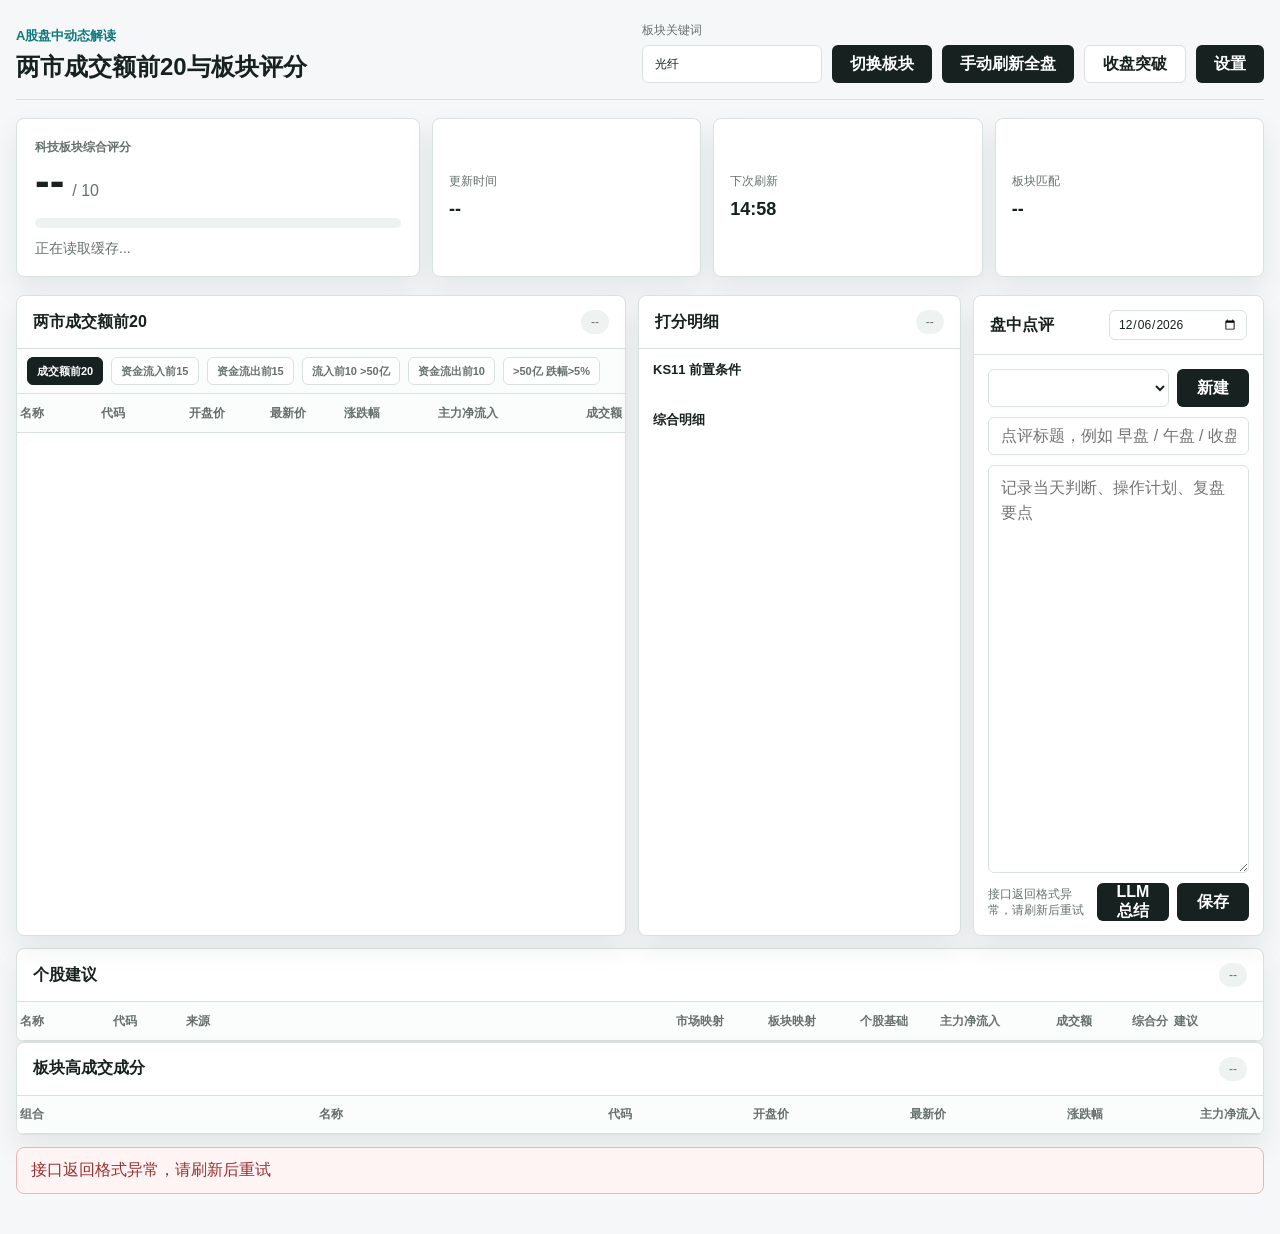
==== static/index.html @ 8cb8f918 "Compact market tab layout" ====
<!doctype html>
<html lang="zh-CN">
  <head>
    <meta charset="utf-8" />
    <meta name="viewport" content="width=device-width, initial-scale=1" />
    <title>A股盘中动态解读</title>
    <link rel="icon" href="data:," />
    <link rel="stylesheet" href="/static/app.css" />
  </head>
  <body>
    <main class="app-shell">
      <section class="toolbar" aria-label="监控设置">
        <div>
          <p class="eyebrow">A股盘中动态解读</p>
          <h1>两市成交额前20与板块评分</h1>
        </div>
        <form id="controlForm" class="controls">
          <label class="field">
            <span>板块关键词</span>
            <input id="boardInput" name="board" value="光纤" placeholder="光纤 / 芯片 / CPO" autocomplete="off" />
          </label>
          <button id="boardButton" type="submit">切换板块</button>
          <button id="refreshButton" type="button">手动刷新全盘</button>
          <a class="button-link secondary" href="/breakouts">收盘突破</a>
          <a class="button-link" href="/settings">设置</a>
        </form>
      </section>

      <section class="status-grid" aria-label="评分总览">
        <article class="score-panel">
          <span class="score-label">科技板块综合评分</span>
          <div class="score-main">
            <span id="boardScoreValue">--</span>
            <small>/ 10</small>
          </div>
          <div class="score-bar" aria-label="评分进度">
            <span id="boardScoreBar"></span>
          </div>
          <p id="boardSignalText" class="signal">等待数据</p>
        </article>

        <article class="metric-panel">
          <span>更新时间</span>
          <strong id="timestamp">--</strong>
        </article>
        <article class="metric-panel">
          <span>下次刷新</span>
          <strong id="countdown">15:00</strong>
        </article>
        <article class="metric-panel">
          <span>板块匹配</span>
          <strong id="boardMatch">--</strong>
        </article>
      </section>

      <section class="content-grid">
        <div class="table-region wide">
          <div class="section-head">
            <h2 id="topTableTitle">两市成交额前20</h2>
            <span id="marketBreadth" class="pill">--</span>
          </div>
          <div class="market-tabs" role="tablist" aria-label="行情栏目">
            <button class="market-tab active" type="button" data-market-view="top20">成交额前20</button>
            <button class="market-tab" type="button" data-market-view="fund_in_top15">资金流入前15</button>
            <button class="market-tab" type="button" data-market-view="fund_out_top15">资金流出前15</button>
            <button class="market-tab" type="button" data-market-view="fund_in_big_turnover_top10">流入前10 &gt;50亿</button>
            <button class="market-tab" type="button" data-market-view="fund_out_top10">资金流出前10</button>
            <button class="market-tab" type="button" data-market-view="big_turnover_drop5">&gt;50亿 跌幅&gt;5%</button>
          </div>
          <div class="table-wrap">
            <table class="market-table">
              <thead>
                <tr>
                  <th>名称</th>
                  <th>代码</th>
                  <th>开盘价</th>
                  <th>最新价</th>
                  <th>涨跌幅</th>
                  <th>主力净流入</th>
                  <th>成交额</th>
                </tr>
              </thead>
              <tbody id="top20Body"></tbody>
            </table>
          </div>
        </div>

        <div class="table-region">
          <div class="section-head">
            <h2>打分明细</h2>
            <span id="rawScore" class="pill">--</span>
          </div>
          <div class="score-tabs">
            <h3>KS11 前置条件</h3>
            <div id="ks11Status" class="score-list compact"></div>
            <h3>综合明细</h3>
            <div id="boardScoreItems" class="score-list compact"></div>
          </div>
        </div>

        <div class="table-region notes-panel">
          <div class="section-head">
            <h2>盘中点评</h2>
            <input id="noteDate" class="note-date" type="date" />
          </div>
          <div class="notes-body">
            <div class="note-picker">
              <select id="noteEntrySelect"></select>
              <button id="newNoteButton" type="button">新建</button>
            </div>
            <input id="noteTitle" class="note-title" placeholder="点评标题，例如 早盘 / 午盘 / 收盘" />
            <textarea id="noteText" placeholder="记录当天判断、操作计划、复盘要点"></textarea>
            <div class="notes-actions">
              <span id="noteStatus">--</span>
              <div class="notes-action-buttons">
                <button id="summarizeNoteButton" type="button">LLM总结</button>
                <button id="saveNoteButton" type="button">保存</button>
              </div>
            </div>
          </div>
        </div>
      </section>

      <section class="table-region">
        <div class="section-head">
          <h2>个股建议</h2>
          <span id="stockScoreCount" class="pill">--</span>
        </div>
        <div class="table-wrap">
          <table class="stock-score-table">
            <thead>
              <tr>
                <th>名称</th>
                <th>代码</th>
                <th>来源</th>
                <th>市场映射</th>
                <th>板块映射</th>
                <th>个股基础</th>
                <th>主力净流入</th>
                <th>成交额</th>
                <th>综合分</th>
                <th>建议</th>
              </tr>
            </thead>
            <tbody id="stockScoreBody"></tbody>
          </table>
        </div>
      </section>

      <section class="table-region">
        <div class="section-head">
          <h2 id="boardSectionTitle">板块高成交成分</h2>
          <span id="boardCount" class="pill">--</span>
        </div>
        <div class="table-wrap">
          <table class="board-table">
            <thead>
              <tr>
                <th>组合</th>
                <th>名称</th>
                <th>代码</th>
                <th>开盘价</th>
                <th>最新价</th>
                <th>涨跌幅</th>
                <th>主力净流入</th>
                <th>成交额</th>
              </tr>
            </thead>
            <tbody id="boardBody"></tbody>
          </table>
        </div>
      </section>

      <p id="errorBox" class="error-box" hidden></p>
    </main>
    <script src="/static/app.js?v=20260702-compact-market-tabs"></script>
  </body>
</html>
---- static/app.css ----
:root {
  color-scheme: light;
  --bg: #f5f7f8;
  --surface: #ffffff;
  --surface-soft: #eef3f2;
  --ink: #17211f;
  --muted: #66716e;
  --line: #d9e2df;
  --green: #0f8f62;
  --red: #c54848;
  --amber: #bd7b16;
  --blue: #2167a8;
  --teal: #0b7a7e;
  --shadow: 0 12px 28px rgba(24, 37, 33, 0.08);
}

* {
  box-sizing: border-box;
}

body {
  margin: 0;
  background: var(--bg);
  color: var(--ink);
  font-family:
    "Microsoft YaHei",
    "PingFang SC",
    "Noto Sans CJK SC",
    Arial,
    sans-serif;
}

.app-shell {
  width: min(1440px, calc(100vw - 32px));
  margin: 0 auto;
  padding: 22px 0 40px;
}

.toolbar {
  display: flex;
  align-items: end;
  justify-content: space-between;
  gap: 18px;
  padding-bottom: 16px;
  border-bottom: 1px solid var(--line);
}

.eyebrow {
  margin: 0 0 6px;
  color: var(--teal);
  font-size: 13px;
  font-weight: 700;
}

h1,
h2,
p {
  margin: 0;
}

h1 {
  font-size: 24px;
  font-weight: 760;
  letter-spacing: 0;
}

h2 {
  font-size: 16px;
  font-weight: 760;
}

.controls {
  display: flex;
  align-items: end;
  gap: 10px;
}

.field {
  display: grid;
  gap: 6px;
  color: var(--muted);
  font-size: 12px;
}

input,
select,
textarea,
button {
  border-radius: 6px;
  font: inherit;
}

input,
select,
button {
  height: 38px;
}

input,
select {
  width: 180px;
  border: 1px solid var(--line);
  padding: 0 12px;
  background: var(--surface);
  color: var(--ink);
}

textarea {
  width: 100%;
  min-height: 408px;
  resize: vertical;
  border: 1px solid var(--line);
  padding: 10px 12px;
  background: var(--surface);
  color: var(--ink);
  line-height: 1.55;
}

button {
  border: 0;
  padding: 0 18px;
  background: var(--ink);
  color: #fff;
  font-weight: 700;
  cursor: pointer;
}

.button-link {
  display: inline-flex;
  align-items: center;
  justify-content: center;
  height: 38px;
  border-radius: 6px;
  padding: 0 18px;
  background: var(--ink);
  color: #fff;
  font-weight: 700;
  text-decoration: none;
  white-space: nowrap;
}

.button-link.secondary {
  border: 1px solid var(--line);
  background: var(--surface);
  color: var(--ink);
}

button:disabled {
  cursor: wait;
  opacity: 0.7;
}

.status-grid {
  display: grid;
  grid-template-columns: minmax(260px, 1.35fr) repeat(3, minmax(150px, 0.9fr));
  gap: 12px;
  margin: 18px 0;
}

.score-panel,
.metric-panel,
.table-region {
  background: var(--surface);
  border: 1px solid var(--line);
  border-radius: 8px;
  box-shadow: var(--shadow);
}

.score-panel {
  padding: 18px;
}

.board-score-panels {
  display: grid;
  grid-template-columns: repeat(2, minmax(0, 1fr));
  gap: 12px;
}

.board-score-panels .score-panel {
  min-width: 0;
}

.score-label {
  color: var(--muted);
  font-size: 12px;
  font-weight: 700;
}

.score-main {
  display: flex;
  align-items: baseline;
  gap: 8px;
}

.score-main span {
  font-size: 44px;
  font-weight: 820;
}

.score-main span.up {
  color: var(--red);
}

.score-main span.down {
  color: var(--green);
}

.score-main span.neutral-value {
  color: var(--muted);
}

.score-main small {
  color: var(--muted);
  font-size: 16px;
}

.score-bar {
  width: 100%;
  height: 10px;
  margin: 12px 0 10px;
  overflow: hidden;
  border-radius: 999px;
  background: var(--surface-soft);
}

.score-bar span {
  display: block;
  width: 0%;
  height: 100%;
  border-radius: inherit;
  background: var(--blue);
  transition: width 220ms ease;
}

.signal {
  color: var(--muted);
  font-size: 14px;
  line-height: 1.45;
}

.metric-panel {
  display: grid;
  align-content: center;
  gap: 8px;
  min-height: 116px;
  padding: 16px;
}

.metric-panel span,
.pill {
  color: var(--muted);
  font-size: 12px;
}

.metric-panel strong {
  font-size: 18px;
  line-height: 1.3;
}

.metric-panel input {
  width: 100%;
  max-width: 180px;
}

.content-grid {
  display: grid;
  grid-template-columns: minmax(0, 1.55fr) minmax(280px, 0.82fr) minmax(280px, 0.74fr);
  gap: 12px;
  margin-bottom: 12px;
}

.settings-shell {
  max-width: 1180px;
}

.settings-grid {
  display: grid;
  grid-template-columns: minmax(0, 1fr) minmax(0, 1.25fr);
  gap: 12px;
  margin: 18px 0 12px;
}

.settings-form {
  display: grid;
  grid-template-columns: repeat(2, minmax(0, 1fr));
  gap: 12px;
  padding: 14px;
}

.single-form {
  grid-template-columns: 1fr;
}

.signal-form {
  grid-template-columns: repeat(3, minmax(0, 1fr));
}

.wide-field {
  grid-column: span 3;
}

.wide-setting-field {
  grid-column: 1 / -1;
}

.settings-input {
  width: 100%;
}

.settings-textarea {
  min-height: 154px;
}

.check-row {
  display: flex;
  align-items: center;
  gap: 8px;
  color: var(--muted);
  font-size: 12px;
}

.check-row input,
.switch-row input,
.settings-table input[type="checkbox"] {
  width: 16px;
  height: 16px;
}

.switch-row {
  display: inline-flex;
  align-items: center;
  gap: 6px;
  color: var(--muted);
  font-size: 12px;
}

.table-region {
  min-width: 0;
  overflow: hidden;
}

.section-head {
  display: flex;
  align-items: center;
  justify-content: space-between;
  gap: 12px;
  padding: 14px 16px;
  border-bottom: 1px solid var(--line);
}

.note-date {
  width: 138px;
  height: 30px;
  padding: 0 8px;
  font-size: 12px;
}

.notes-body {
  display: grid;
  gap: 10px;
  padding: 14px;
}

.note-picker {
  display: grid;
  grid-template-columns: minmax(0, 1fr) 72px;
  gap: 8px;
}

.note-picker select,
.note-title {
  width: 100%;
}

.notes-actions {
  display: flex;
  align-items: center;
  justify-content: space-between;
  gap: 10px;
}

.notes-actions span {
  color: var(--muted);
  font-size: 12px;
  line-height: 1.4;
}

.notes-actions button {
  min-width: 72px;
}

.notes-action-buttons {
  display: flex;
  gap: 8px;
}

.pill {
  display: inline-flex;
  align-items: center;
  min-height: 24px;
  padding: 0 10px;
  border-radius: 999px;
  background: var(--surface-soft);
  white-space: nowrap;
}

.muted-text {
  color: var(--muted);
  font-size: 12px;
}

.table-wrap {
  width: 100%;
  overflow-x: hidden;
}

.market-tabs {
  display: flex;
  flex-wrap: wrap;
  gap: 6px 8px;
  overflow: visible;
  padding: 8px 10px;
  border-bottom: 1px solid var(--line);
  background: #fbfcfc;
}

.market-tab {
  flex: 0 1 auto;
  height: 28px;
  border: 1px solid var(--line);
  border-radius: 6px;
  padding: 0 9px;
  background: var(--surface);
  color: var(--muted);
  font-size: 11px;
  font-weight: 700;
  white-space: nowrap;
}

.market-tab.active {
  border-color: var(--ink);
  background: var(--ink);
  color: #fff;
}

table {
  width: 100%;
  border-collapse: collapse;
  table-layout: fixed;
  font-size: 12px;
}

th,
td {
  height: 38px;
  overflow: hidden;
  padding: 0 3px;
  border-bottom: 1px solid var(--line);
  text-align: right;
  text-overflow: ellipsis;
  white-space: nowrap;
}

th {
  color: var(--muted);
  background: #fbfcfc;
  font-weight: 700;
}

th:nth-child(1),
td:nth-child(1) {
  text-align: left;
}

.market-table {
  min-width: 0;
}

.market-table th:nth-child(1),
.market-table td:nth-child(1) {
  width: 13%;
  text-align: left;
}

.market-table th:nth-child(2),
.market-table td:nth-child(2) {
  width: 8%;
  text-align: left;
}

.market-table th:nth-child(3),
.market-table td:nth-child(3) {
  width: 13%;
}

.market-table th:nth-child(4),
.market-table td:nth-child(4) {
  width: 13%;
}

.market-table th:nth-child(5),
.market-table td:nth-child(5) {
  width: 12%;
}

.market-table th:nth-child(6),
.market-table td:nth-child(6) {
  width: 19%;
}

.market-table th:nth-child(7),
.market-table td:nth-child(7) {
  width: 20%;
}

.board-table {
  min-width: 0;
}

.board-table th:nth-child(1),
.board-table td:nth-child(1) {
  width: 24%;
  text-align: left;
}

.board-table th:nth-child(2),
.board-table td:nth-child(2) {
  width: 13%;
  text-align: left;
}

.board-table th:nth-child(3),
.board-table td:nth-child(3),
.board-table th:nth-child(4),
.board-table td:nth-child(4),
.board-table th:nth-child(5),
.board-table td:nth-child(5),
.board-table th:nth-child(6),
.board-table td:nth-child(6),
.board-table th:nth-child(7),
.board-table td:nth-child(7) {
  width: 12.6%;
}

.settings-table {
  min-width: 0;
}

.settings-table th:nth-child(1),
.settings-table td:nth-child(1) {
  width: 58px;
  text-align: center;
}

.settings-table th:nth-child(2),
.settings-table td:nth-child(2) {
  width: 34%;
  text-align: left;
}

.settings-table th:nth-child(3),
.settings-table td:nth-child(3) {
  width: 88px;
}

.settings-table th:nth-child(4),
.settings-table td:nth-child(4) {
  width: auto;
  text-align: left;
}

.stock-score-table {
  min-width: 0;
}

.stock-score-table th:nth-child(1),
.stock-score-table td:nth-child(1) {
  width: 92px;
  text-align: left;
  padding-right: 4px;
}

.stock-score-table th:nth-child(2),
.stock-score-table td:nth-child(2) {
  width: 74px;
  text-align: left;
  padding-left: 4px;
}

.stock-score-table th:nth-child(4),
.stock-score-table td:nth-child(4),
.stock-score-table th:nth-child(6),
.stock-score-table td:nth-child(6),
.stock-score-table th:nth-child(7),
.stock-score-table td:nth-child(7),
.stock-score-table th:nth-child(8),
.stock-score-table td:nth-child(8) {
  width: 92px;
}

.stock-score-table th:nth-child(3),
.stock-score-table td:nth-child(3) {
  width: auto;
  text-align: left;
}

.stock-score-table th:nth-child(5),
.stock-score-table td:nth-child(5) {
  width: 92px;
}

.stock-score-table th:nth-child(9),
.stock-score-table td:nth-child(9) {
  width: 76px;
  font-weight: 700;
}

.stock-score-table th:nth-child(10),
.stock-score-table td:nth-child(10) {
  width: 92px;
  text-align: left;
}

.stock-reason-row td {
  height: auto;
  padding: 8px 10px 12px 28px;
  color: var(--muted);
  line-height: 1.45;
  text-align: left;
  white-space: normal;
}

.stock-detail-grid {
  display: grid;
  grid-template-columns: minmax(0, 1.2fr) minmax(0, 1fr) minmax(0, 1.1fr);
  gap: 8px;
}

.stock-detail-block {
  min-width: 0;
  border: 1px solid var(--line);
  border-radius: 6px;
  padding: 7px 9px;
  background: #fbfcfc;
}

.stock-detail-block span {
  display: block;
  margin-bottom: 4px;
  color: var(--muted);
  font-size: 11px;
  font-weight: 800;
}

.stock-detail-block p {
  margin: 0;
  color: var(--ink);
  line-height: 1.45;
}

.stock-detail-block.risk {
  background: #fff8f4;
}

.stock-detail-block.watch {
  background: #f5f9ff;
}

.stock-reason-row:hover {
  background: transparent;
}

.breakout-table {
  min-width: 0;
}

.breakout-table th:nth-child(1),
.breakout-table td:nth-child(1) {
  width: 13%;
  text-align: left;
}

.breakout-table th:nth-child(2),
.breakout-table td:nth-child(2) {
  width: 9%;
  text-align: left;
}

.breakout-table th:nth-child(3),
.breakout-table td:nth-child(3),
.breakout-table th:nth-child(4),
.breakout-table td:nth-child(4),
.breakout-table th:nth-child(5),
.breakout-table td:nth-child(5),
.breakout-table th:nth-child(6),
.breakout-table td:nth-child(6),
.breakout-table th:nth-child(8),
.breakout-table td:nth-child(8),
.breakout-table th:nth-child(9),
.breakout-table td:nth-child(9) {
  width: 10%;
}

.breakout-table th:nth-child(7),
.breakout-table td:nth-child(7) {
  width: 18%;
}

.points-input {
  width: 74px;
  height: 30px;
  padding: 0 8px;
  text-align: right;
}

.inline-settings {
  display: flex;
  flex-wrap: wrap;
  gap: 8px;
}

.inline-setting {
  display: inline-flex;
  align-items: center;
  gap: 6px;
  color: var(--muted);
  font-size: 12px;
}

.inline-setting input {
  width: 86px;
  height: 30px;
  padding: 0 8px;
  text-align: right;
}

.subcode {
  display: block;
  margin-top: 2px;
  color: var(--muted);
  font-size: 11px;
  line-height: 1.2;
}

tbody tr:hover {
  background: #f7faf9;
}

.up {
  color: var(--red);
  font-weight: 700;
}

.down {
  color: var(--green);
  font-weight: 700;
}

.neutral-value {
  color: var(--muted);
  font-weight: 700;
}

.score-list {
  display: grid;
  gap: 10px;
  padding: 14px;
}

.score-list.compact {
  padding: 8px 14px 12px;
}

.score-tabs h3 {
  margin: 12px 14px 0;
  font-size: 13px;
}

.score-item {
  display: grid;
  gap: 8px;
  padding: 12px;
  border: 1px solid var(--line);
  border-radius: 8px;
  background: #fbfcfc;
}

.score-item header {
  display: flex;
  align-items: center;
  justify-content: space-between;
  gap: 10px;
}

.score-item strong {
  font-size: 14px;
}

.score-item p {
  color: var(--muted);
  font-size: 12px;
  line-height: 1.5;
}

.ks11-card {
  background: #f7fbff;
}

.ks11-card p + p {
  margin-top: -2px;
}

.hit {
  color: var(--green);
}

.miss {
  color: var(--amber);
}

.penalty {
  color: var(--red);
}

.error-box {
  margin-top: 12px;
  padding: 12px 14px;
  border: 1px solid #efb5b5;
  border-radius: 8px;
  background: #fff4f4;
  color: #9a3030;
}

.status-box {
  margin-top: 12px;
  padding: 12px 14px;
  border: 1px solid var(--line);
  border-radius: 8px;
  background: #f7faf9;
  color: var(--muted);
}

@media (max-width: 980px) {
  .toolbar,
  .controls {
    align-items: stretch;
    flex-direction: column;
  }

  .status-grid,
  .content-grid,
  .settings-grid {
    grid-template-columns: 1fr;
  }

  .board-score-panels {
    grid-template-columns: 1fr;
  }

  .settings-form,
  .signal-form {
    grid-template-columns: 1fr;
  }

  .stock-detail-grid {
    grid-template-columns: 1fr;
  }

  .wide-field {
    grid-column: auto;
  }

  input,
  button,
  .button-link {
    width: 100%;
  }

  .check-row input,
  .settings-table input[type="checkbox"] {
    width: 16px;
  }
}

@media (max-width: 640px) {
  .app-shell {
    width: min(100vw - 20px, 1440px);
    padding-top: 14px;
  }

  h1 {
    font-size: 20px;
  }

  table {
    font-size: 11px;
  }
}
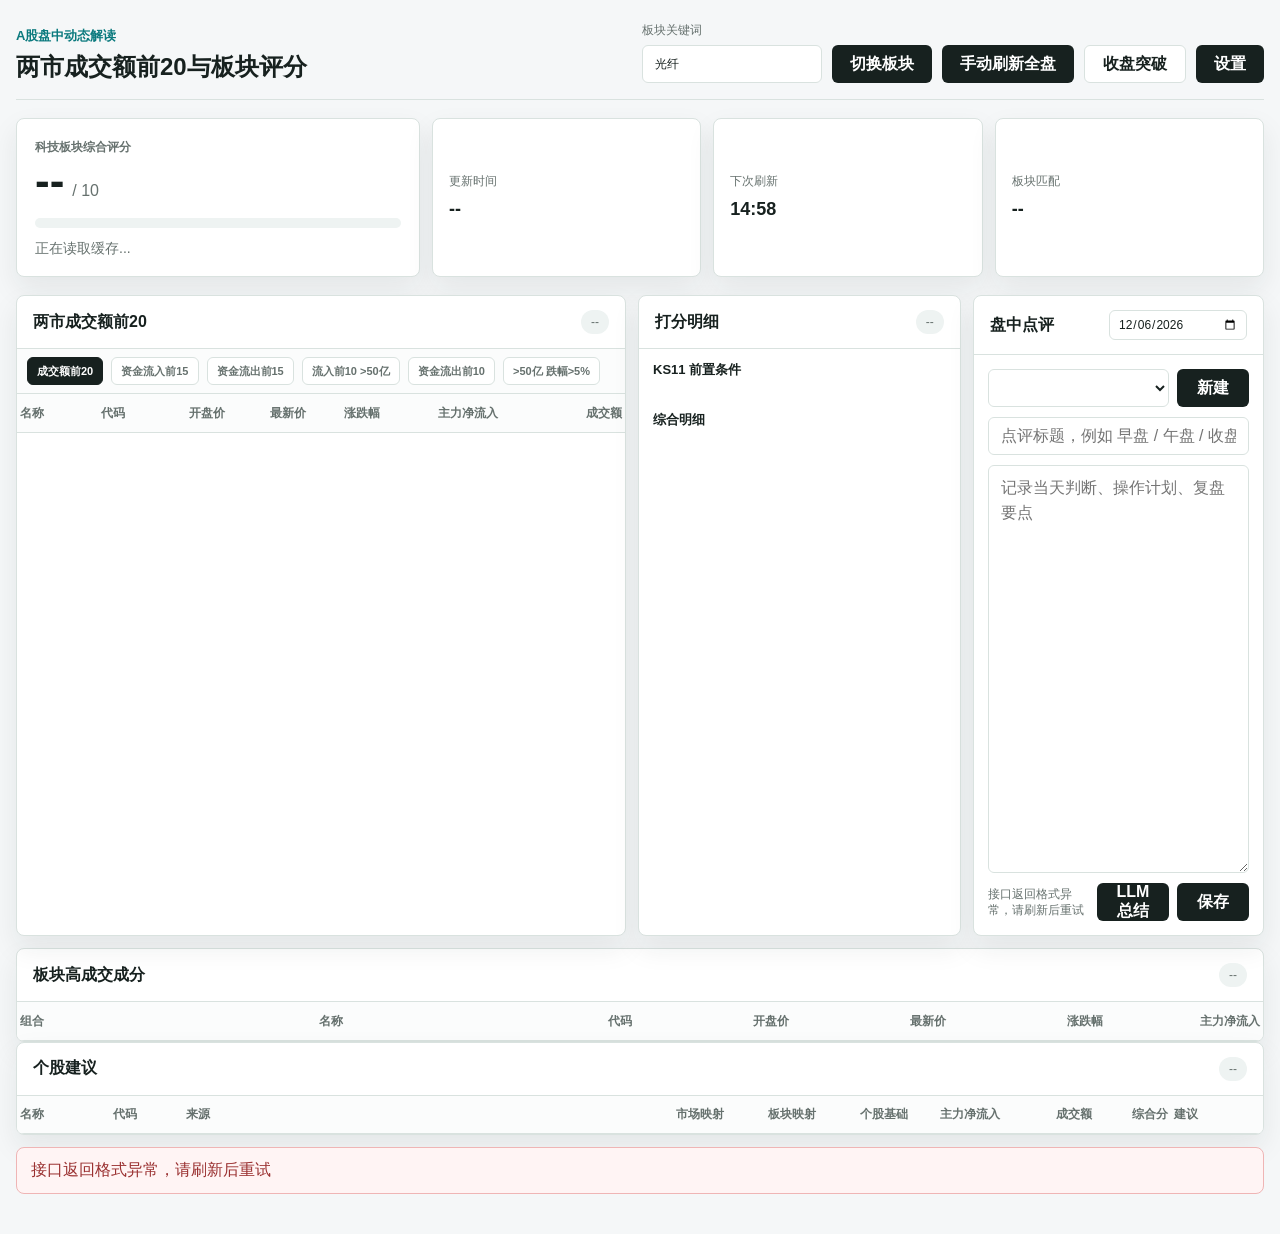
==== commit dae19b3c: "Move board watchlist above stock suggestions" ====
--- a/static/index.html
+++ b/static/index.html
@@ -123,6 +123,30 @@
 
       <section class="table-region">
         <div class="section-head">
+          <h2 id="boardSectionTitle">板块高成交成分</h2>
+          <span id="boardCount" class="pill">--</span>
+        </div>
+        <div class="table-wrap">
+          <table class="board-table">
+            <thead>
+              <tr>
+                <th>组合</th>
+                <th>名称</th>
+                <th>代码</th>
+                <th>开盘价</th>
+                <th>最新价</th>
+                <th>涨跌幅</th>
+                <th>主力净流入</th>
+                <th>成交额</th>
+              </tr>
+            </thead>
+            <tbody id="boardBody"></tbody>
+          </table>
+        </div>
+      </section>
+
+      <section class="table-region">
+        <div class="section-head">
           <h2>个股建议</h2>
           <span id="stockScoreCount" class="pill">--</span>
         </div>
@@ -147,30 +171,6 @@
         </div>
       </section>
 
-      <section class="table-region">
-        <div class="section-head">
-          <h2 id="boardSectionTitle">板块高成交成分</h2>
-          <span id="boardCount" class="pill">--</span>
-        </div>
-        <div class="table-wrap">
-          <table class="board-table">
-            <thead>
-              <tr>
-                <th>组合</th>
-                <th>名称</th>
-                <th>代码</th>
-                <th>开盘价</th>
-                <th>最新价</th>
-                <th>涨跌幅</th>
-                <th>主力净流入</th>
-                <th>成交额</th>
-              </tr>
-            </thead>
-            <tbody id="boardBody"></tbody>
-          </table>
-        </div>
-      </section>
-
       <p id="errorBox" class="error-box" hidden></p>
     </main>
     <script src="/static/app.js?v=20260702-compact-market-tabs"></script>
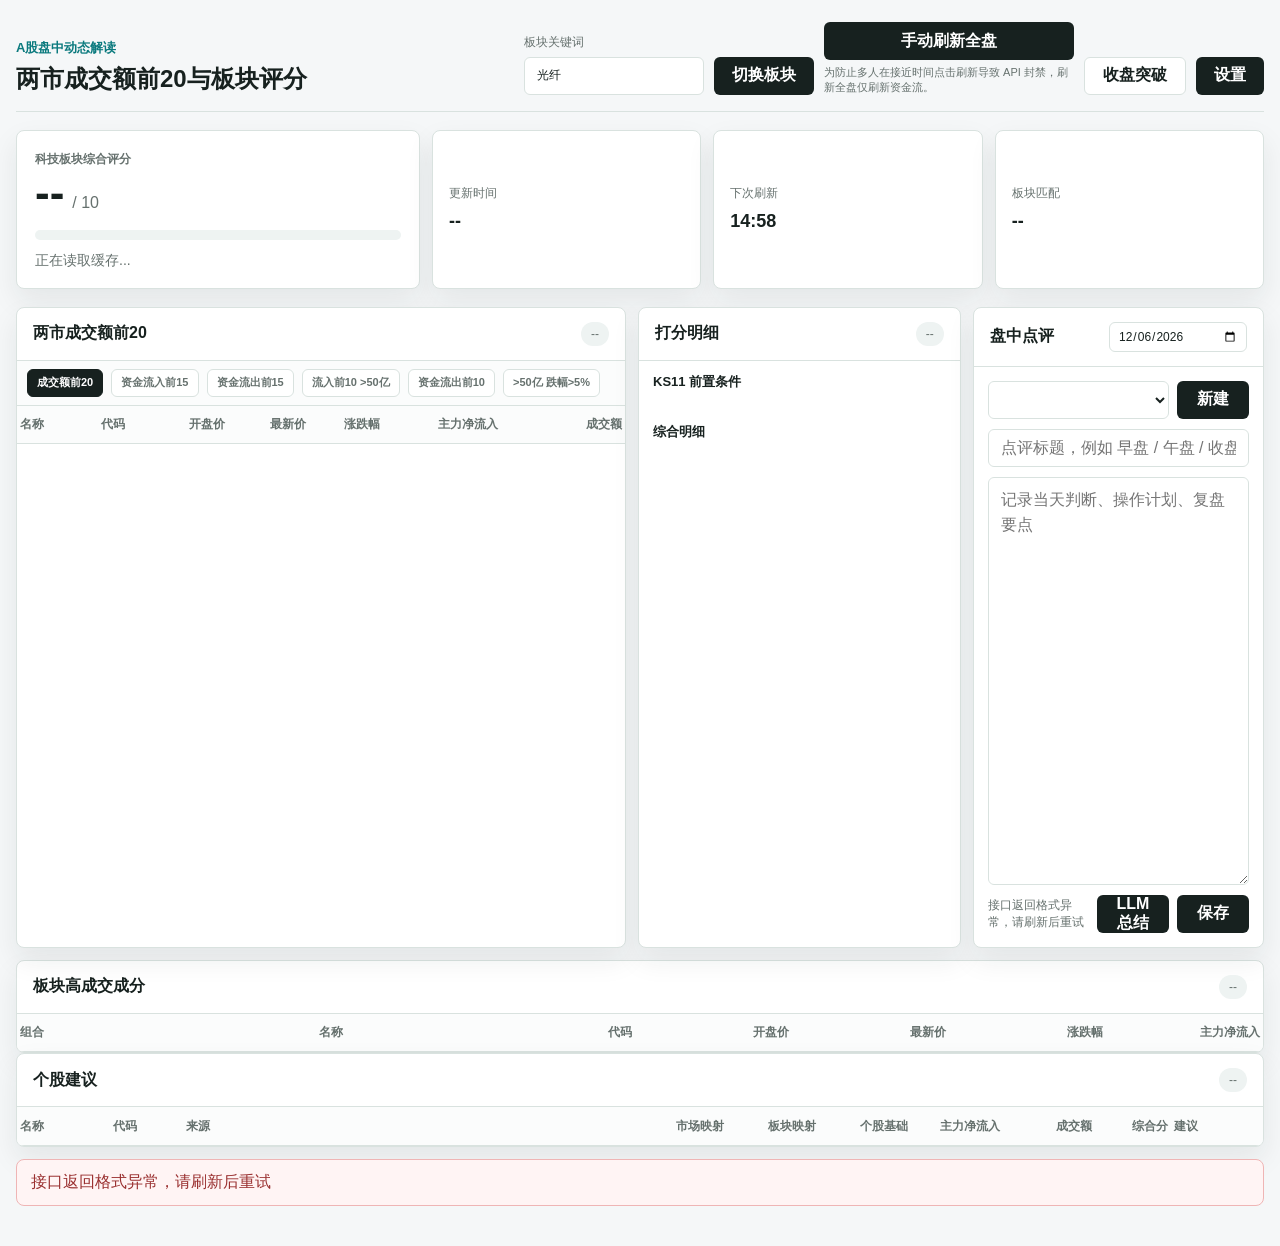
==== commit 77833985: "Explain manual refresh behavior" ====
--- a/static/index.html
+++ b/static/index.html
@@ -20,7 +20,10 @@
             <input id="boardInput" name="board" value="光纤" placeholder="光纤 / 芯片 / CPO" autocomplete="off" />
           </label>
           <button id="boardButton" type="submit">切换板块</button>
-          <button id="refreshButton" type="button">手动刷新全盘</button>
+          <div class="refresh-control">
+            <button id="refreshButton" type="button">手动刷新全盘</button>
+            <small>为防止多人在接近时间点击刷新导致 API 封禁，刷新全盘仅刷新资金流。</small>
+          </div>
           <a class="button-link secondary" href="/breakouts">收盘突破</a>
           <a class="button-link" href="/settings">设置</a>
         </form>
--- a/static/app.css
+++ b/static/app.css
@@ -75,6 +75,18 @@
   gap: 10px;
 }
 
+.refresh-control {
+  display: grid;
+  gap: 5px;
+  max-width: 250px;
+}
+
+.refresh-control small {
+  color: var(--muted);
+  font-size: 11px;
+  line-height: 1.35;
+}
+
 .field {
   display: grid;
   gap: 6px;
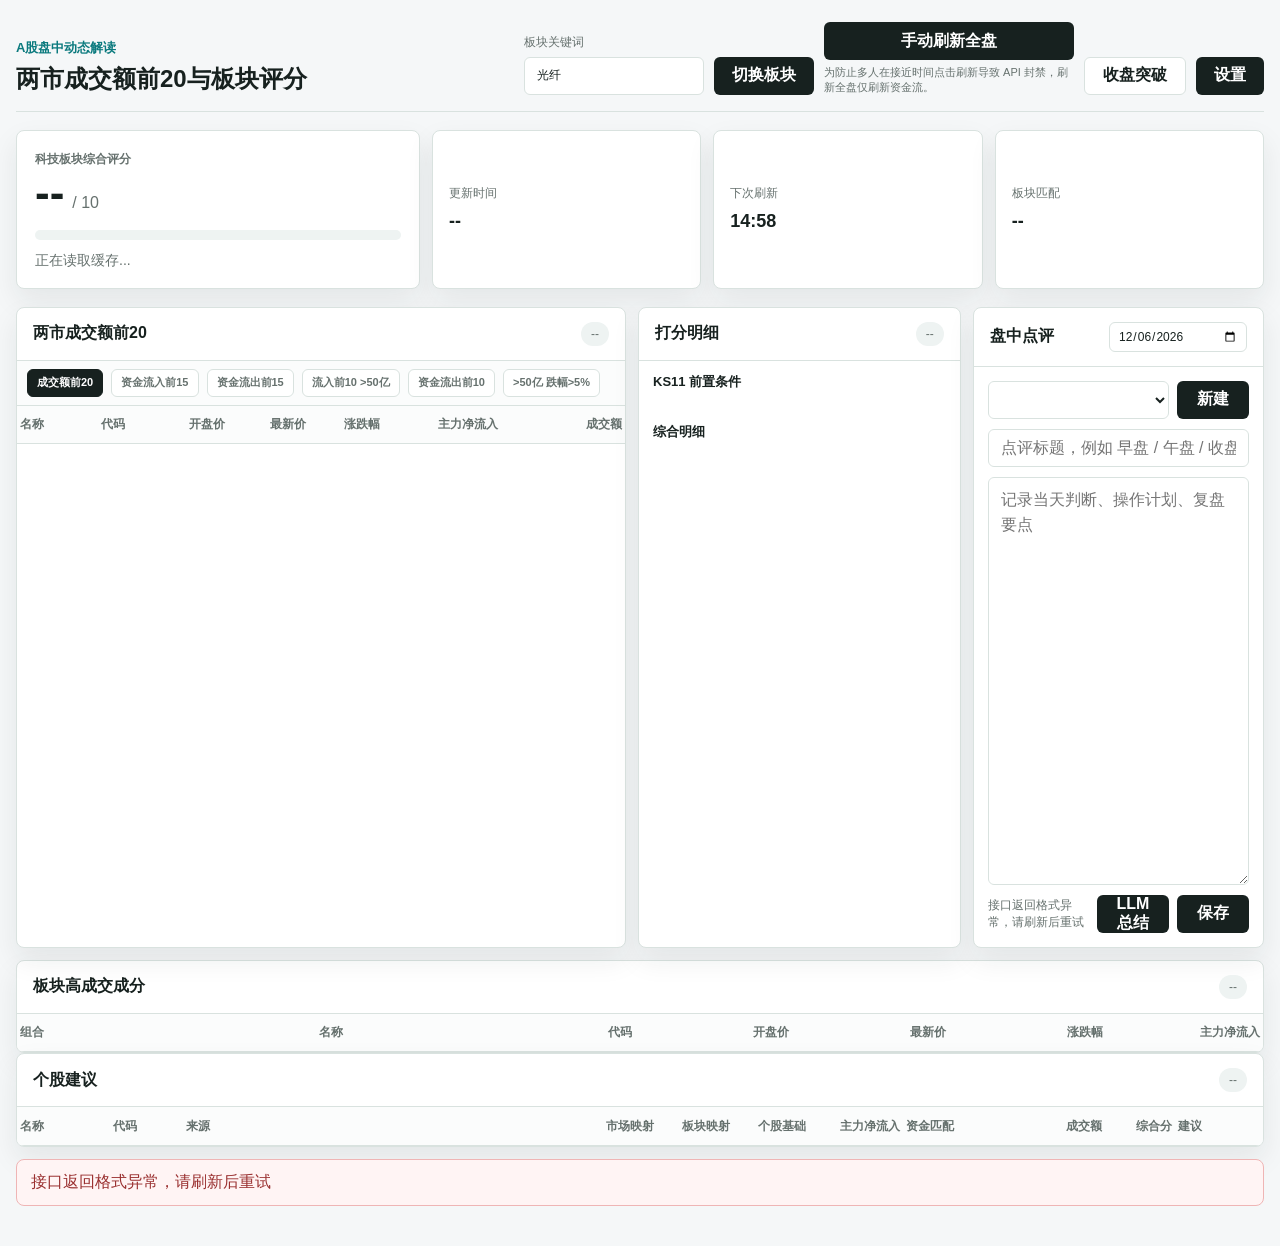
==== commit 6eb39629: "Add stock fund matching model" ====
--- a/static/index.html
+++ b/static/index.html
@@ -164,6 +164,7 @@
                 <th>板块映射</th>
                 <th>个股基础</th>
                 <th>主力净流入</th>
+                <th>资金匹配</th>
                 <th>成交额</th>
                 <th>综合分</th>
                 <th>建议</th>
@@ -176,6 +177,6 @@
 
       <p id="errorBox" class="error-box" hidden></p>
     </main>
-    <script src="/static/app.js?v=20260702-compact-market-tabs"></script>
+    <script src="/static/app.js?v=20260703-stock-flow-model"></script>
   </body>
 </html>
--- a/static/app.css
+++ b/static/app.css
@@ -601,13 +601,11 @@
 
 .stock-score-table th:nth-child(4),
 .stock-score-table td:nth-child(4),
+.stock-score-table th:nth-child(5),
+.stock-score-table td:nth-child(5),
 .stock-score-table th:nth-child(6),
-.stock-score-table td:nth-child(6),
-.stock-score-table th:nth-child(7),
-.stock-score-table td:nth-child(7),
-.stock-score-table th:nth-child(8),
-.stock-score-table td:nth-child(8) {
-  width: 92px;
+.stock-score-table td:nth-child(6) {
+  width: 76px;
 }
 
 .stock-score-table th:nth-child(3),
@@ -616,20 +614,31 @@
   text-align: left;
 }
 
-.stock-score-table th:nth-child(5),
-.stock-score-table td:nth-child(5) {
-  width: 92px;
+.stock-score-table th:nth-child(7),
+.stock-score-table td:nth-child(7) {
+  width: 94px;
+}
+
+.stock-score-table th:nth-child(8),
+.stock-score-table td:nth-child(8) {
+  width: 118px;
+  text-align: left;
 }
 
 .stock-score-table th:nth-child(9),
 .stock-score-table td:nth-child(9) {
-  width: 76px;
-  font-weight: 700;
+  width: 84px;
 }
 
 .stock-score-table th:nth-child(10),
 .stock-score-table td:nth-child(10) {
-  width: 92px;
+  width: 70px;
+  font-weight: 700;
+}
+
+.stock-score-table th:nth-child(11),
+.stock-score-table td:nth-child(11) {
+  width: 88px;
   text-align: left;
 }
 
@@ -644,7 +653,7 @@
 
 .stock-detail-grid {
   display: grid;
-  grid-template-columns: minmax(0, 1.2fr) minmax(0, 1fr) minmax(0, 1.1fr);
+  grid-template-columns: minmax(0, 1.15fr) minmax(0, 1fr) minmax(0, 1fr) minmax(0, 1.2fr);
   gap: 8px;
 }
 
@@ -676,6 +685,40 @@
 
 .stock-detail-block.watch {
   background: #f5f9ff;
+}
+
+.stock-detail-block.fund {
+  background: #f8fbf7;
+}
+
+.fund-match-cell {
+  display: flex;
+  flex-direction: column;
+  gap: 2px;
+  line-height: 1.2;
+}
+
+.fund-match-cell strong {
+  font-size: 12px;
+}
+
+.fund-match-cell span {
+  color: var(--muted);
+  font-size: 11px;
+  white-space: nowrap;
+}
+
+.fund-match-cell.pass strong {
+  color: var(--red);
+}
+
+.fund-match-cell.fail strong {
+  color: var(--green);
+}
+
+.fund-match-cell.missing strong,
+.fund-match-cell.neutral strong {
+  color: var(--muted);
 }
 
 .stock-reason-row:hover {
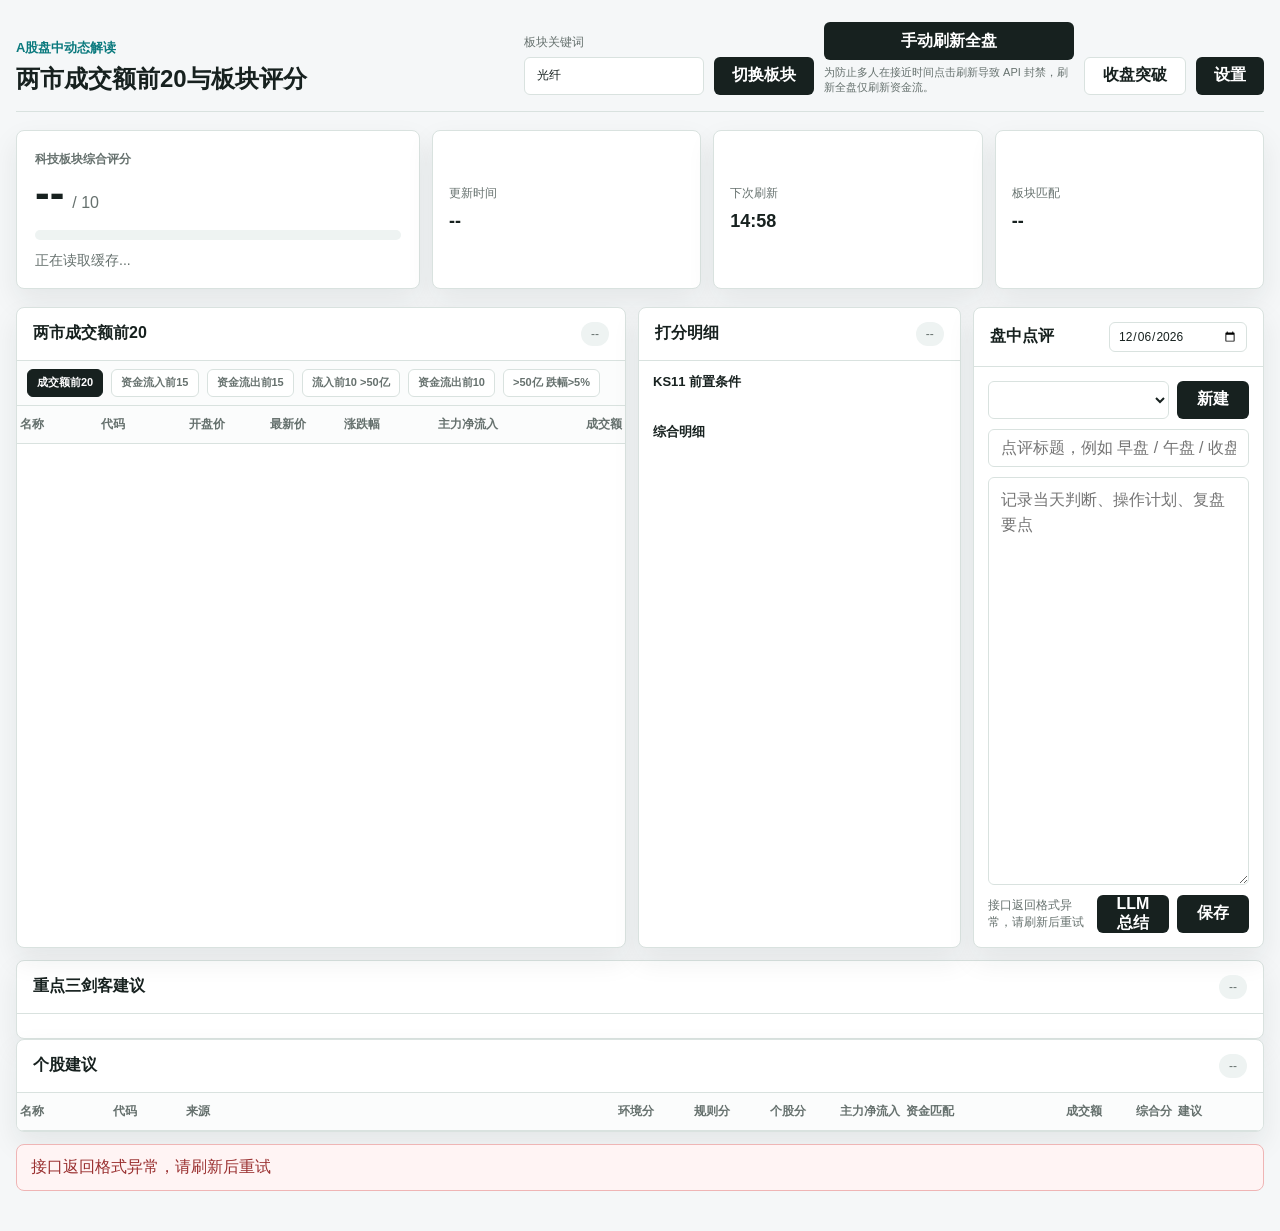
==== commit 703e40cc: "Refactor focus stock scoring layout" ====
--- a/static/index.html
+++ b/static/index.html
@@ -126,26 +126,10 @@
 
       <section class="table-region">
         <div class="section-head">
-          <h2 id="boardSectionTitle">板块高成交成分</h2>
-          <span id="boardCount" class="pill">--</span>
+          <h2>重点三剑客建议</h2>
+          <span id="focusStockScoreCount" class="pill">--</span>
         </div>
-        <div class="table-wrap">
-          <table class="board-table">
-            <thead>
-              <tr>
-                <th>组合</th>
-                <th>名称</th>
-                <th>代码</th>
-                <th>开盘价</th>
-                <th>最新价</th>
-                <th>涨跌幅</th>
-                <th>主力净流入</th>
-                <th>成交额</th>
-              </tr>
-            </thead>
-            <tbody id="boardBody"></tbody>
-          </table>
-        </div>
+        <div id="focusStockScoreGroups" class="focus-stock-groups"></div>
       </section>
 
       <section class="table-region">
@@ -160,9 +144,9 @@
                 <th>名称</th>
                 <th>代码</th>
                 <th>来源</th>
-                <th>市场映射</th>
-                <th>板块映射</th>
-                <th>个股基础</th>
+                <th>环境分</th>
+                <th>规则分</th>
+                <th>个股分</th>
                 <th>主力净流入</th>
                 <th>资金匹配</th>
                 <th>成交额</th>
@@ -177,6 +161,6 @@
 
       <p id="errorBox" class="error-box" hidden></p>
     </main>
-    <script src="/static/app.js?v=20260703-stock-flow-model"></script>
+    <script src="/static/app.js?v=20260703-focus-merged"></script>
   </body>
 </html>
--- a/static/app.css
+++ b/static/app.css
@@ -642,6 +642,94 @@
   text-align: left;
 }
 
+.focus-stock-groups {
+  display: grid;
+  gap: 12px;
+  padding: 12px;
+}
+
+.empty-focus {
+  margin: 0;
+  padding: 14px 4px;
+  color: var(--muted);
+  font-size: 12px;
+}
+
+.focus-stock-group {
+  overflow: hidden;
+  border: 1px solid var(--line);
+  border-radius: 6px;
+  background: var(--surface);
+}
+
+.focus-group-head {
+  display: flex;
+  align-items: center;
+  justify-content: space-between;
+  gap: 12px;
+  padding: 10px 12px;
+  border-bottom: 1px solid var(--line);
+  background: #fbfcfc;
+}
+
+.focus-group-head h3 {
+  margin: 0 0 3px;
+  font-size: 15px;
+}
+
+.focus-group-head p {
+  margin: 0;
+  color: var(--muted);
+  font-size: 12px;
+}
+
+.focus-stock-score-table th:nth-child(1),
+.focus-stock-score-table td:nth-child(1) {
+  width: 88px;
+  text-align: left;
+}
+
+.focus-stock-score-table th:nth-child(2),
+.focus-stock-score-table td:nth-child(2) {
+  width: 66px;
+  text-align: left;
+}
+
+.focus-stock-score-table th:nth-child(3),
+.focus-stock-score-table td:nth-child(3),
+.focus-stock-score-table th:nth-child(4),
+.focus-stock-score-table td:nth-child(4),
+.focus-stock-score-table th:nth-child(5),
+.focus-stock-score-table td:nth-child(5),
+.focus-stock-score-table th:nth-child(6),
+.focus-stock-score-table td:nth-child(6),
+.focus-stock-score-table th:nth-child(7),
+.focus-stock-score-table td:nth-child(7),
+.focus-stock-score-table th:nth-child(8),
+.focus-stock-score-table td:nth-child(8),
+.focus-stock-score-table th:nth-child(11),
+.focus-stock-score-table td:nth-child(11) {
+  width: 70px;
+}
+
+.focus-stock-score-table th:nth-child(9),
+.focus-stock-score-table td:nth-child(9) {
+  width: 112px;
+  text-align: left;
+}
+
+.focus-stock-score-table th:nth-child(10),
+.focus-stock-score-table td:nth-child(10) {
+  width: auto;
+  text-align: left;
+}
+
+.focus-stock-score-table th:nth-child(12),
+.focus-stock-score-table td:nth-child(12) {
+  width: 88px;
+  text-align: left;
+}
+
 .stock-reason-row td {
   height: auto;
   padding: 8px 10px 12px 28px;
@@ -718,6 +806,27 @@
 
 .fund-match-cell.missing strong,
 .fund-match-cell.neutral strong {
+  color: var(--muted);
+}
+
+.bc-cell {
+  display: flex;
+  flex-direction: column;
+  gap: 2px;
+  line-height: 1.2;
+}
+
+.bc-cell strong {
+  color: var(--ink);
+  font-size: 12px;
+}
+
+.bc-cell span {
+  color: var(--muted);
+  font-size: 11px;
+}
+
+.bc-cell.disabled strong {
   color: var(--muted);
 }
 
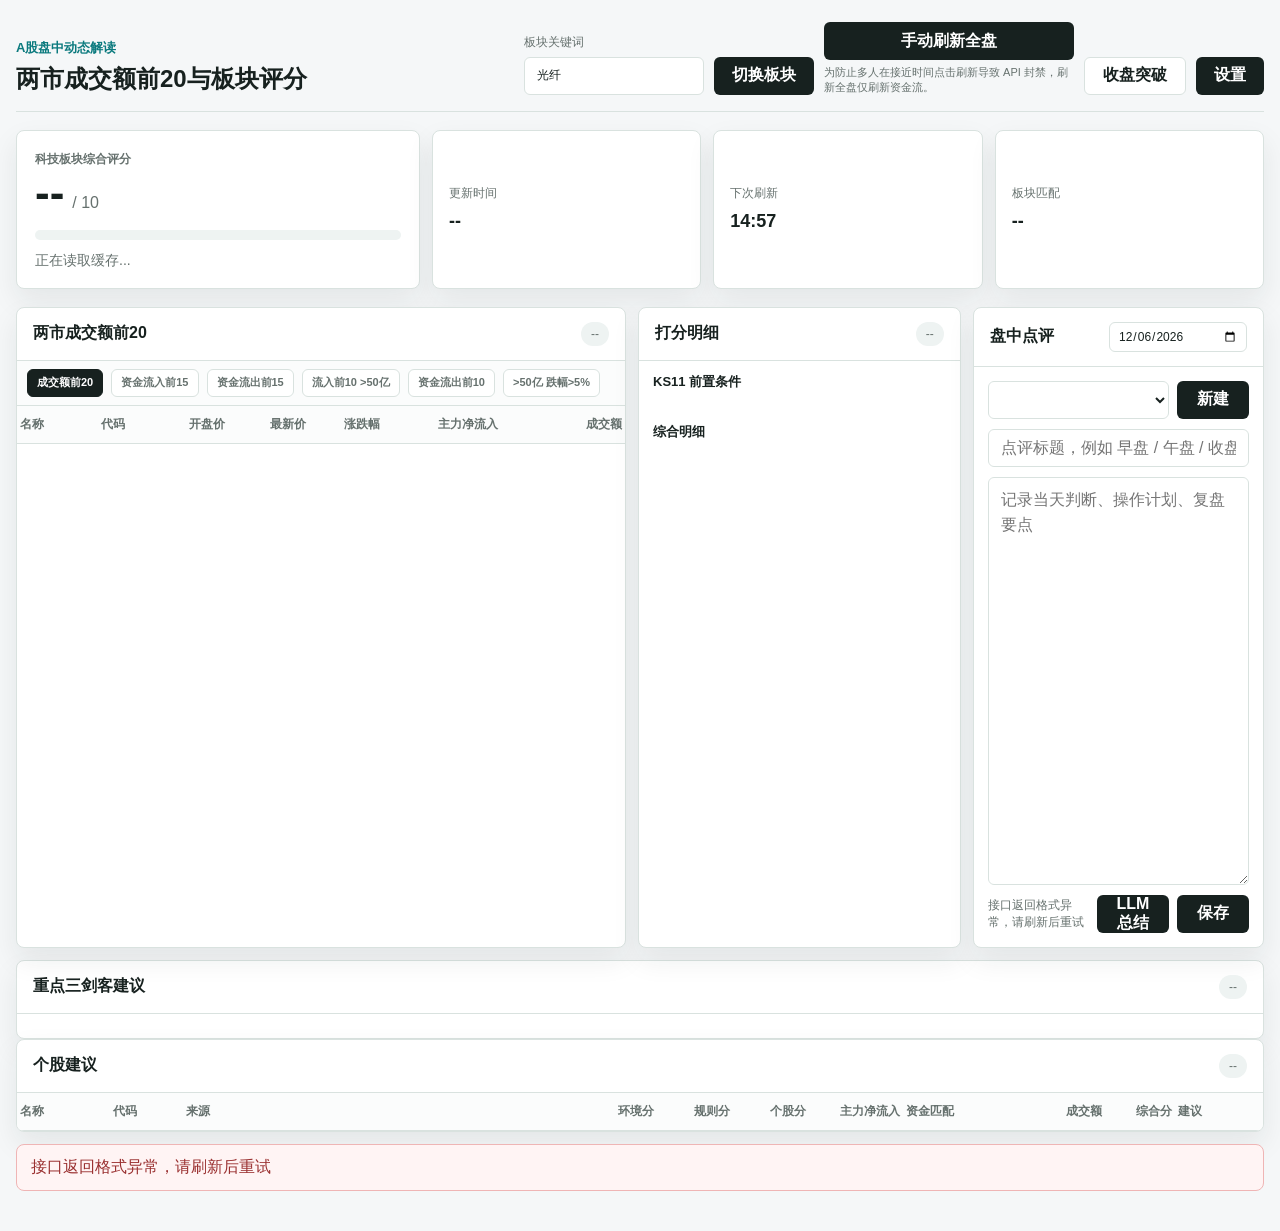
==== commit 50e92a6d: "Balance focus stock table columns" ====
--- a/static/index.html
+++ b/static/index.html
@@ -5,7 +5,7 @@
     <meta name="viewport" content="width=device-width, initial-scale=1" />
     <title>A股盘中动态解读</title>
     <link rel="icon" href="data:," />
-    <link rel="stylesheet" href="/static/app.css" />
+    <link rel="stylesheet" href="/static/app.css?v=20260706-balanced-focus" />
   </head>
   <body>
     <main class="app-shell">
--- a/static/app.css
+++ b/static/app.css
@@ -730,6 +730,96 @@
   text-align: left;
 }
 
+.focus-stock-score-table {
+  table-layout: fixed;
+  font-size: 11px;
+}
+
+.focus-stock-score-table th,
+.focus-stock-score-table td {
+  height: auto;
+  min-height: 38px;
+  overflow: visible;
+  padding: 7px 4px;
+  line-height: 1.35;
+  text-overflow: clip;
+  vertical-align: top;
+  white-space: normal;
+  overflow-wrap: anywhere;
+}
+
+.focus-stock-score-table th:nth-child(1),
+.focus-stock-score-table td:nth-child(1) {
+  width: 7%;
+}
+
+.focus-stock-score-table th:nth-child(2),
+.focus-stock-score-table td:nth-child(2) {
+  width: 6%;
+}
+
+.focus-stock-score-table th:nth-child(3),
+.focus-stock-score-table td:nth-child(3) {
+  width: 9%;
+}
+
+.focus-stock-score-table th:nth-child(4),
+.focus-stock-score-table td:nth-child(4) {
+  width: 6%;
+}
+
+.focus-stock-score-table th:nth-child(5),
+.focus-stock-score-table td:nth-child(5) {
+  width: 7%;
+}
+
+.focus-stock-score-table th:nth-child(6),
+.focus-stock-score-table td:nth-child(6),
+.focus-stock-score-table th:nth-child(7),
+.focus-stock-score-table td:nth-child(7) {
+  width: 5%;
+}
+
+.focus-stock-score-table th:nth-child(8),
+.focus-stock-score-table td:nth-child(8) {
+  width: 5%;
+}
+
+.focus-stock-score-table th:nth-child(9),
+.focus-stock-score-table td:nth-child(9) {
+  width: 11%;
+}
+
+.focus-stock-score-table th:nth-child(10),
+.focus-stock-score-table td:nth-child(10) {
+  width: 18%;
+}
+
+.focus-stock-score-table th:nth-child(11),
+.focus-stock-score-table td:nth-child(11) {
+  width: 6%;
+}
+
+.focus-stock-score-table th:nth-child(12),
+.focus-stock-score-table td:nth-child(12) {
+  width: 8%;
+}
+
+.focus-stock-score-table .fund-match-cell span,
+.focus-stock-score-table .bc-cell span {
+  white-space: normal;
+}
+
+.focus-stock-group .stock-detail-grid {
+  grid-template-columns: repeat(2, minmax(0, 1fr));
+}
+
+@media (max-width: 900px) {
+  .focus-stock-group .stock-detail-grid {
+    grid-template-columns: 1fr;
+  }
+}
+
 .stock-reason-row td {
   height: auto;
   padding: 8px 10px 12px 28px;
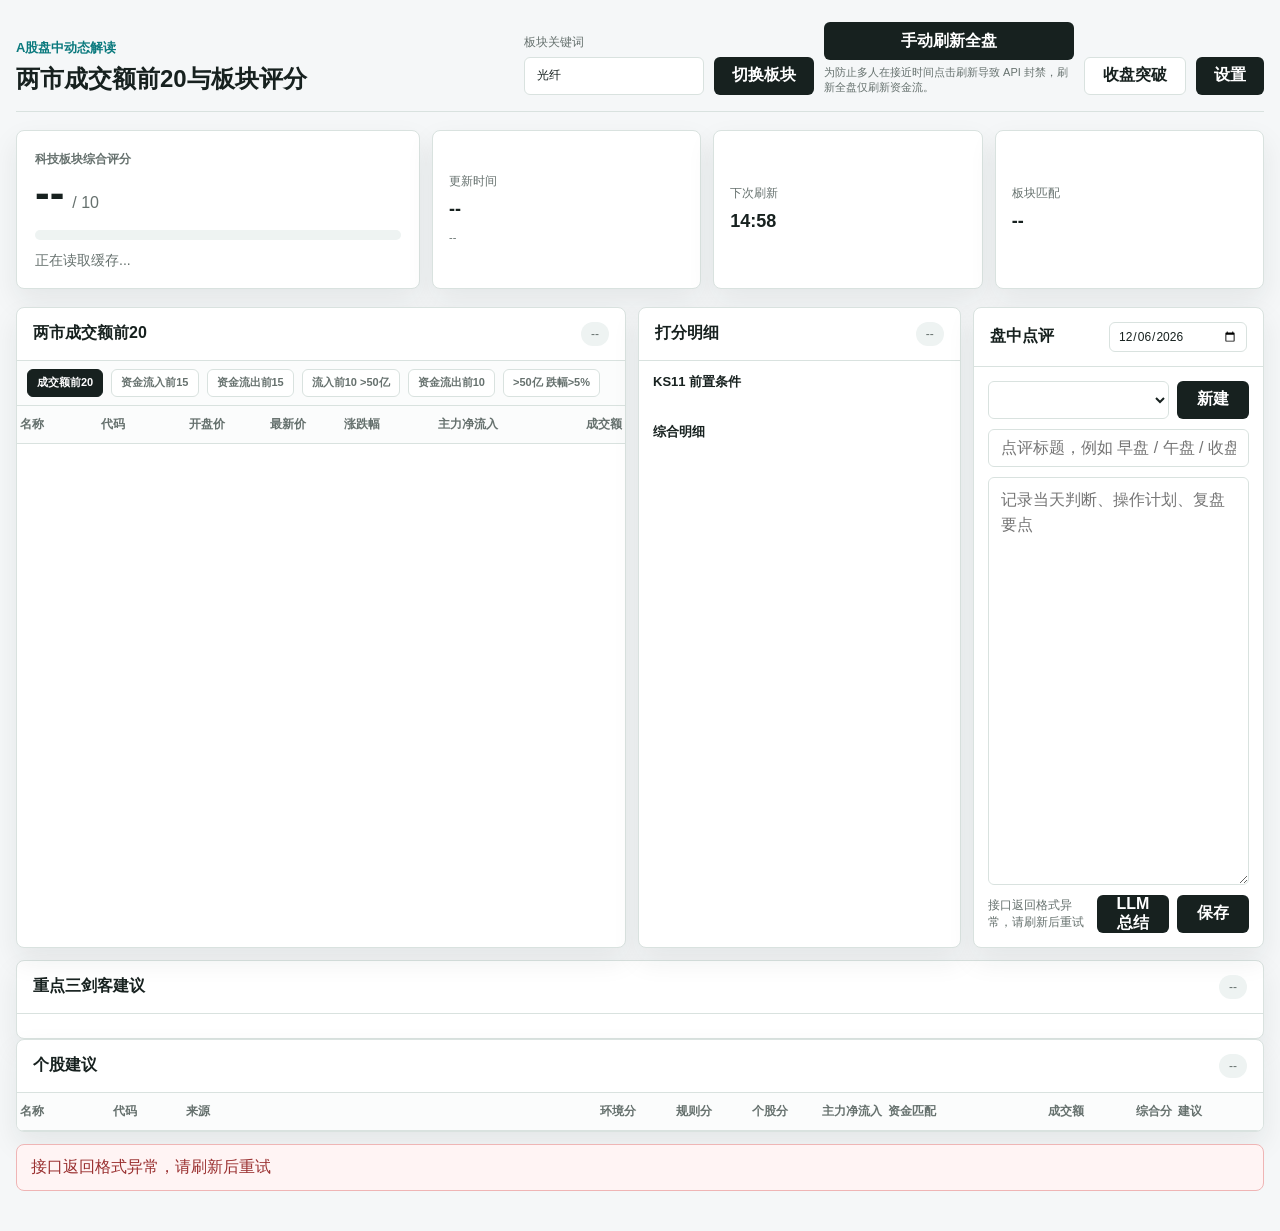
==== commit 0486758b: "Show fetch times and LLM score trace" ====
--- a/static/index.html
+++ b/static/index.html
@@ -5,7 +5,7 @@
     <meta name="viewport" content="width=device-width, initial-scale=1" />
     <title>A股盘中动态解读</title>
     <link rel="icon" href="data:," />
-    <link rel="stylesheet" href="/static/app.css?v=20260706-balanced-focus" />
+    <link rel="stylesheet" href="/static/app.css?v=20260706-score-trace" />
   </head>
   <body>
     <main class="app-shell">
@@ -45,6 +45,7 @@
         <article class="metric-panel">
           <span>更新时间</span>
           <strong id="timestamp">--</strong>
+          <small id="fetchTimeMeta" class="metric-note">--</small>
         </article>
         <article class="metric-panel">
           <span>下次刷新</span>
@@ -161,6 +162,6 @@
 
       <p id="errorBox" class="error-box" hidden></p>
     </main>
-    <script src="/static/app.js?v=20260703-focus-merged"></script>
+    <script src="/static/app.js?v=20260706-score-trace"></script>
   </body>
 </html>
--- a/static/app.css
+++ b/static/app.css
@@ -269,6 +269,12 @@
   line-height: 1.3;
 }
 
+.metric-note {
+  color: var(--muted);
+  font-size: 11px;
+  line-height: 1.45;
+}
+
 .metric-panel input {
   width: 100%;
   max-width: 180px;
@@ -632,7 +638,7 @@
 
 .stock-score-table th:nth-child(10),
 .stock-score-table td:nth-child(10) {
-  width: 70px;
+  width: 88px;
   font-weight: 700;
 }
 
@@ -787,17 +793,17 @@
 
 .focus-stock-score-table th:nth-child(9),
 .focus-stock-score-table td:nth-child(9) {
-  width: 11%;
+  width: 10%;
 }
 
 .focus-stock-score-table th:nth-child(10),
 .focus-stock-score-table td:nth-child(10) {
-  width: 18%;
+  width: 16%;
 }
 
 .focus-stock-score-table th:nth-child(11),
 .focus-stock-score-table td:nth-child(11) {
-  width: 6%;
+  width: 8%;
 }
 
 .focus-stock-score-table th:nth-child(12),
@@ -918,6 +924,32 @@
 
 .bc-cell.disabled strong {
   color: var(--muted);
+}
+
+.score-trace {
+  display: grid;
+  gap: 2px;
+  line-height: 1.2;
+  text-align: left;
+}
+
+.score-trace strong {
+  color: var(--ink);
+  font-size: 12px;
+}
+
+.score-trace span {
+  color: var(--muted);
+  font-size: 11px;
+  font-weight: 700;
+}
+
+.score-trace .up {
+  color: var(--red);
+}
+
+.score-trace .down {
+  color: var(--green);
 }
 
 .stock-reason-row:hover {
